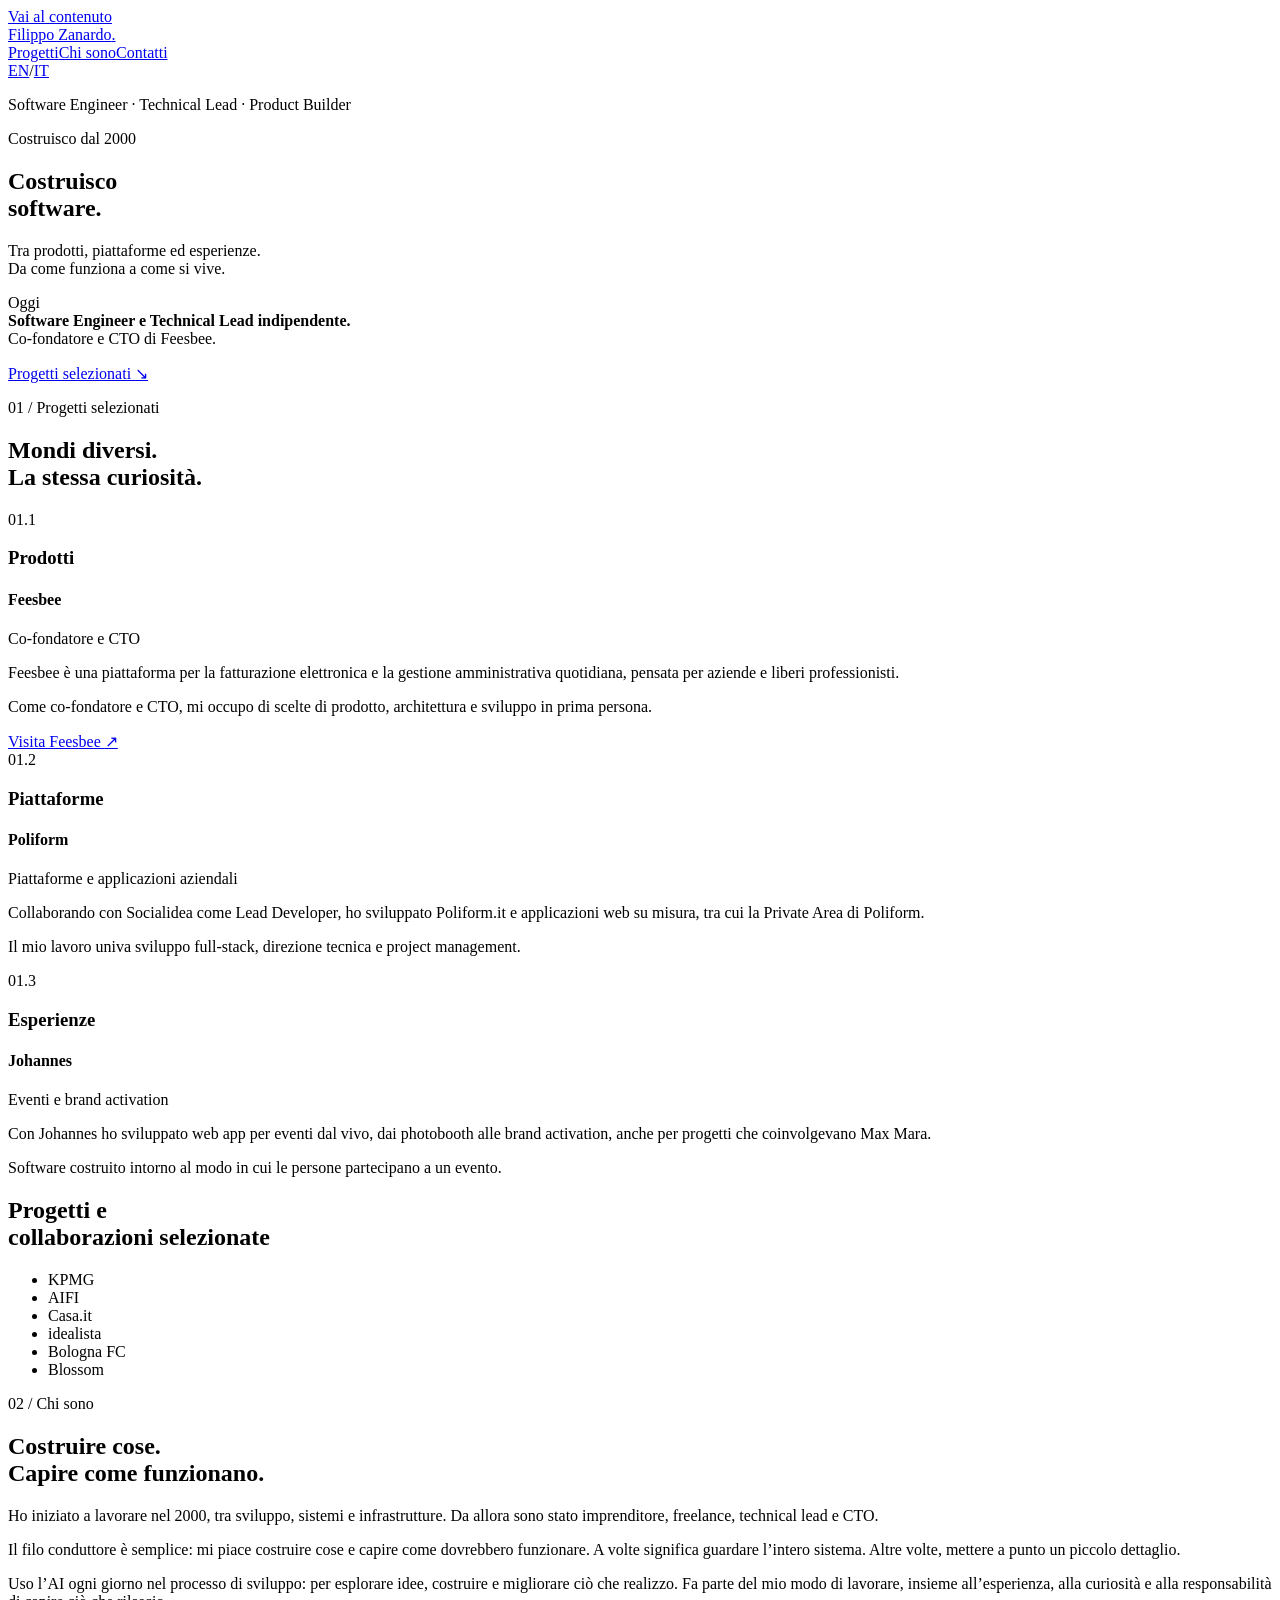
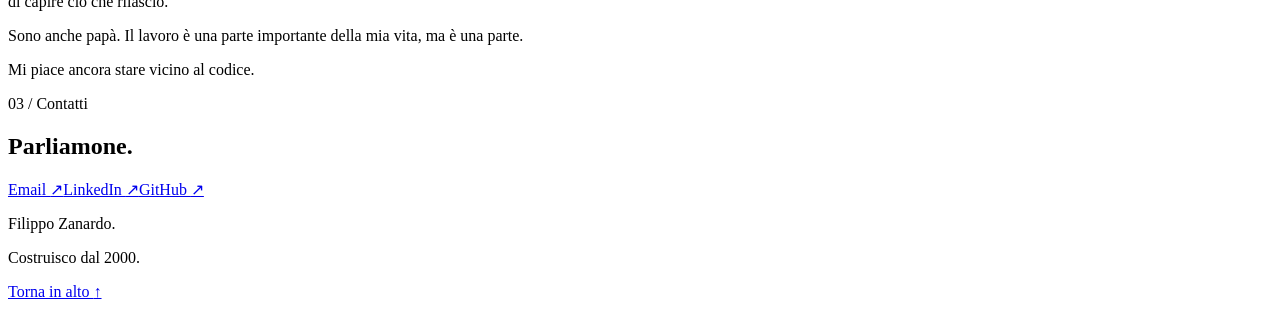
==== public/it/index.html @ d36ea714 "feat : site" ====
<!doctype html>
<html lang="it">
<head>
  <meta charset="utf-8">
  <meta name="viewport" content="width=device-width, initial-scale=1">
  <meta name="description" content="Software engineer, technical lead indipendente e product builder. Sviluppo software dal 2000. Co-fondatore e CTO di Feesbee.">
  <meta name="theme-color" content="#f3f2ec">
  <title>Filippo Zanardo — Software Engineer e Technical Lead indipendente</title>
  <link rel="icon" type="image/svg+xml" href="data:image/svg+xml,%3Csvg xmlns='http://www.w3.org/2000/svg' viewBox='0 0 32 32'%3E%3Cpath fill='%23e44226' d='M0 0h32v32H0z'/%3E%3Cpath fill='%23191917' d='M8 7h18v5H13v4h10v5H13v7H8z'/%3E%3C/svg%3E">
  <link rel="alternate" hreflang="en" href="https://filippozanardo.com/">
  <link rel="alternate" hreflang="it" href="https://filippozanardo.com/it/">
  <link rel="alternate" hreflang="x-default" href="https://filippozanardo.com/">
  <link rel="canonical" href="https://filippozanardo.com/it/">
  <link rel="stylesheet" href="/styles.css">
  <script src="/site.js" defer></script>
  <meta property="og:type" content="profile">
  <meta property="og:site_name" content="Filippo Zanardo">
  <meta property="og:title" content="Filippo Zanardo — Software Engineer e Technical Lead indipendente">
  <meta property="og:description" content="Software engineer, technical lead indipendente e product builder. Sviluppo software dal 2000. Co-fondatore e CTO di Feesbee.">
  <meta property="og:url" content="https://filippozanardo.com/it/">
  <meta property="og:locale" content="it_IT">
  <meta property="og:locale:alternate" content="en_US">
  <meta property="profile:first_name" content="Filippo">
  <meta property="profile:last_name" content="Zanardo">
  <meta name="twitter:card" content="summary">
  <meta name="twitter:title" content="Filippo Zanardo — Software Engineer e Technical Lead indipendente">
  <meta name="twitter:description" content="Software engineer, technical lead indipendente e product builder. Sviluppo software dal 2000. Co-fondatore e CTO di Feesbee.">
  <script type="application/ld+json">
{
  "@context": "https://schema.org",
  "@type": "ProfilePage",
  "@id": "https://filippozanardo.com/it/#profile",
  "url": "https://filippozanardo.com/it/",
  "name": "Filippo Zanardo — Software Engineer e Technical Lead indipendente",
  "description": "Software engineer, technical lead indipendente e product builder. Sviluppo software dal 2000. Co-fondatore e CTO di Feesbee.",
  "inLanguage": "it",
  "mainEntity": {
    "@type": "Person",
    "@id": "https://filippozanardo.com/#person",
    "name": "Filippo Zanardo",
    "url": "https://filippozanardo.com/",
    "jobTitle": "Software Engineer e Technical Lead indipendente",
    "description": "Software engineer, technical lead indipendente e product builder. Sviluppo software dal 2000. Co-fondatore e CTO di Feesbee.",
    "sameAs": [
      "https://www.linkedin.com/in/filippo-zanardo-43a0299/",
      "https://github.com/filippozanardo"
    ]
  }
}
  </script>
</head>
<body>
  <a class="skip-link" href="#main">Vai al contenuto</a>
  <header class="site-header wrap">
    <a class="wordmark" href="#top" aria-label="Filippo Zanardo — torna in alto">Filippo Zanardo<span class="accent">.</span></a>
    <nav aria-label="Navigazione principale"><a href="#work">Progetti</a><a href="#about">Chi sono</a><a href="#contact" data-contact-link>Contatti</a></nav><nav class="language-nav" aria-label="Lingua"><a href="/" lang="en" hreflang="en">EN</a><span aria-hidden="true">/</span><a href="/it/" lang="it" hreflang="it" aria-current="page">IT</a></nav>
  </header>
  <main id="main">
    <section class="hero wrap" id="top" aria-labelledby="hero-title">
      <div class="hero-meta"><p>Software Engineer · Technical Lead · Product Builder</p><p>Costruisco dal 2000</p></div>
      <h1 id="hero-title">Costruisco<br><span class="hero-last">software<span class="accent">.</span></span></h1>
      <div class="hero-bottom">
        <p class="hero-description">Tra prodotti, piattaforme ed esperienze.<br>Da come funziona a come si vive.</p>
        <div class="hero-current"><p>Oggi<br><strong>Software Engineer e Technical Lead indipendente.</strong><br>Co-fondatore e CTO di Feesbee.</p><div class="actions"><a class="text-link" href="#work">Progetti selezionati <span aria-hidden="true">↘</span></a><a class="text-link" data-cv-link hidden>Scarica il CV <span aria-hidden="true">↓</span></a></div></div>
      </div>
    </section>
    <section id="work" class="work wrap" aria-labelledby="work-title">
      <div class="section-heading"><p class="eyebrow">01 / Progetti selezionati</p><h2 id="work-title">Mondi diversi.<br>La stessa curiosità.</h2></div>
      <article class="work-row"><div class="work-category"><span class="index">01.1</span><h3>Prodotti</h3></div><div class="work-name"><h4>Feesbee</h4><p>Co-fondatore e CTO</p></div><div class="work-description"><p>Feesbee è una piattaforma per la fatturazione elettronica e la gestione amministrativa quotidiana, pensata per aziende e liberi professionisti.</p><p class="muted">Come co-fondatore e CTO, mi occupo di scelte di prodotto, architettura e sviluppo in prima persona.</p><a class="text-link" href="https://feesbee.com">Visita Feesbee <span aria-hidden="true">↗</span></a></div></article>
      <article class="work-row"><div class="work-category"><span class="index">01.2</span><h3>Piattaforme</h3></div><div class="work-name"><h4>Poliform</h4><p>Piattaforme e applicazioni aziendali</p></div><div class="work-description"><p>Collaborando con Socialidea come Lead Developer, ho sviluppato Poliform.it e applicazioni web su misura, tra cui la Private Area di Poliform.</p><p class="muted">Il mio lavoro univa sviluppo full-stack, direzione tecnica e project management.</p></div></article>
      <article class="work-row"><div class="work-category"><span class="index">01.3</span><h3>Esperienze</h3></div><div class="work-name"><h4>Johannes</h4><p>Eventi e brand activation</p></div><div class="work-description"><p>Con Johannes ho sviluppato web app per eventi dal vivo, dai photobooth alle brand activation, anche per progetti che coinvolgevano Max Mara.</p><p class="muted">Software costruito intorno al modo in cui le persone partecipano a un evento.</p></div></article>
    </section>
    <section class="collaborations wrap" aria-labelledby="collaborations-title"><h2 id="collaborations-title" class="eyebrow">Progetti e<br>collaborazioni selezionate</h2><div><ul class="names" aria-label="Progetti e collaborazioni selezionate"><li>KPMG</li><li>AIFI</li><li>Casa.it</li><li>idealista</li><li>Bologna FC</li><li>Blossom</li></ul></div></section>
    <section id="about" class="about" aria-labelledby="about-title"><div class="wrap about-grid"><p class="eyebrow">02 / Chi sono</p><div><h2 id="about-title">Costruire cose.<br>Capire come funzionano.</h2><div class="about-copy"><p>Ho iniziato a lavorare nel 2000, tra sviluppo, sistemi e infrastrutture. Da allora sono stato imprenditore, freelance, technical lead e CTO.</p><p>Il filo conduttore è semplice: mi piace costruire cose e capire come dovrebbero funzionare. A volte significa guardare l’intero sistema. Altre volte, mettere a punto un piccolo dettaglio.</p><p>Uso l’AI ogni giorno nel processo di sviluppo: per esplorare idee, costruire e migliorare ciò che realizzo. Fa parte del mio modo di lavorare, insieme all’esperienza, alla curiosità e alla responsabilità di capire ciò che rilascio.</p><p>Sono anche papà. Il lavoro è una parte importante della mia vita, ma è una parte.</p></div><p class="closing-line">Mi piace ancora stare vicino al codice.</p></div></div></section>
    <section id="contact" class="contact wrap" aria-labelledby="contact-title"><p class="eyebrow">03 / Contatti</p><div><h2 id="contact-title">Parliamone.</h2><div class="actions" id="contact-actions"><a class="text-link" href="mailto:zanardo.filippo@gmail.com">Email <span aria-hidden="true">↗</span></a><a class="text-link" href="https://www.linkedin.com/in/filippo-zanardo-43a0299/">LinkedIn <span aria-hidden="true">↗</span></a><a class="text-link" href="https://github.com/filippozanardo">GitHub <span aria-hidden="true">↗</span></a><a class="text-link" data-cv-link hidden>Scarica il CV <span aria-hidden="true">↓</span></a></div></div></section>
  </main>
  <footer class="site-footer wrap"><p>Filippo Zanardo<span class="accent">.</span></p><p>Costruisco dal 2000.</p><a href="#top">Torna in alto <span aria-hidden="true">↑</span></a></footer>
</body>
</html>
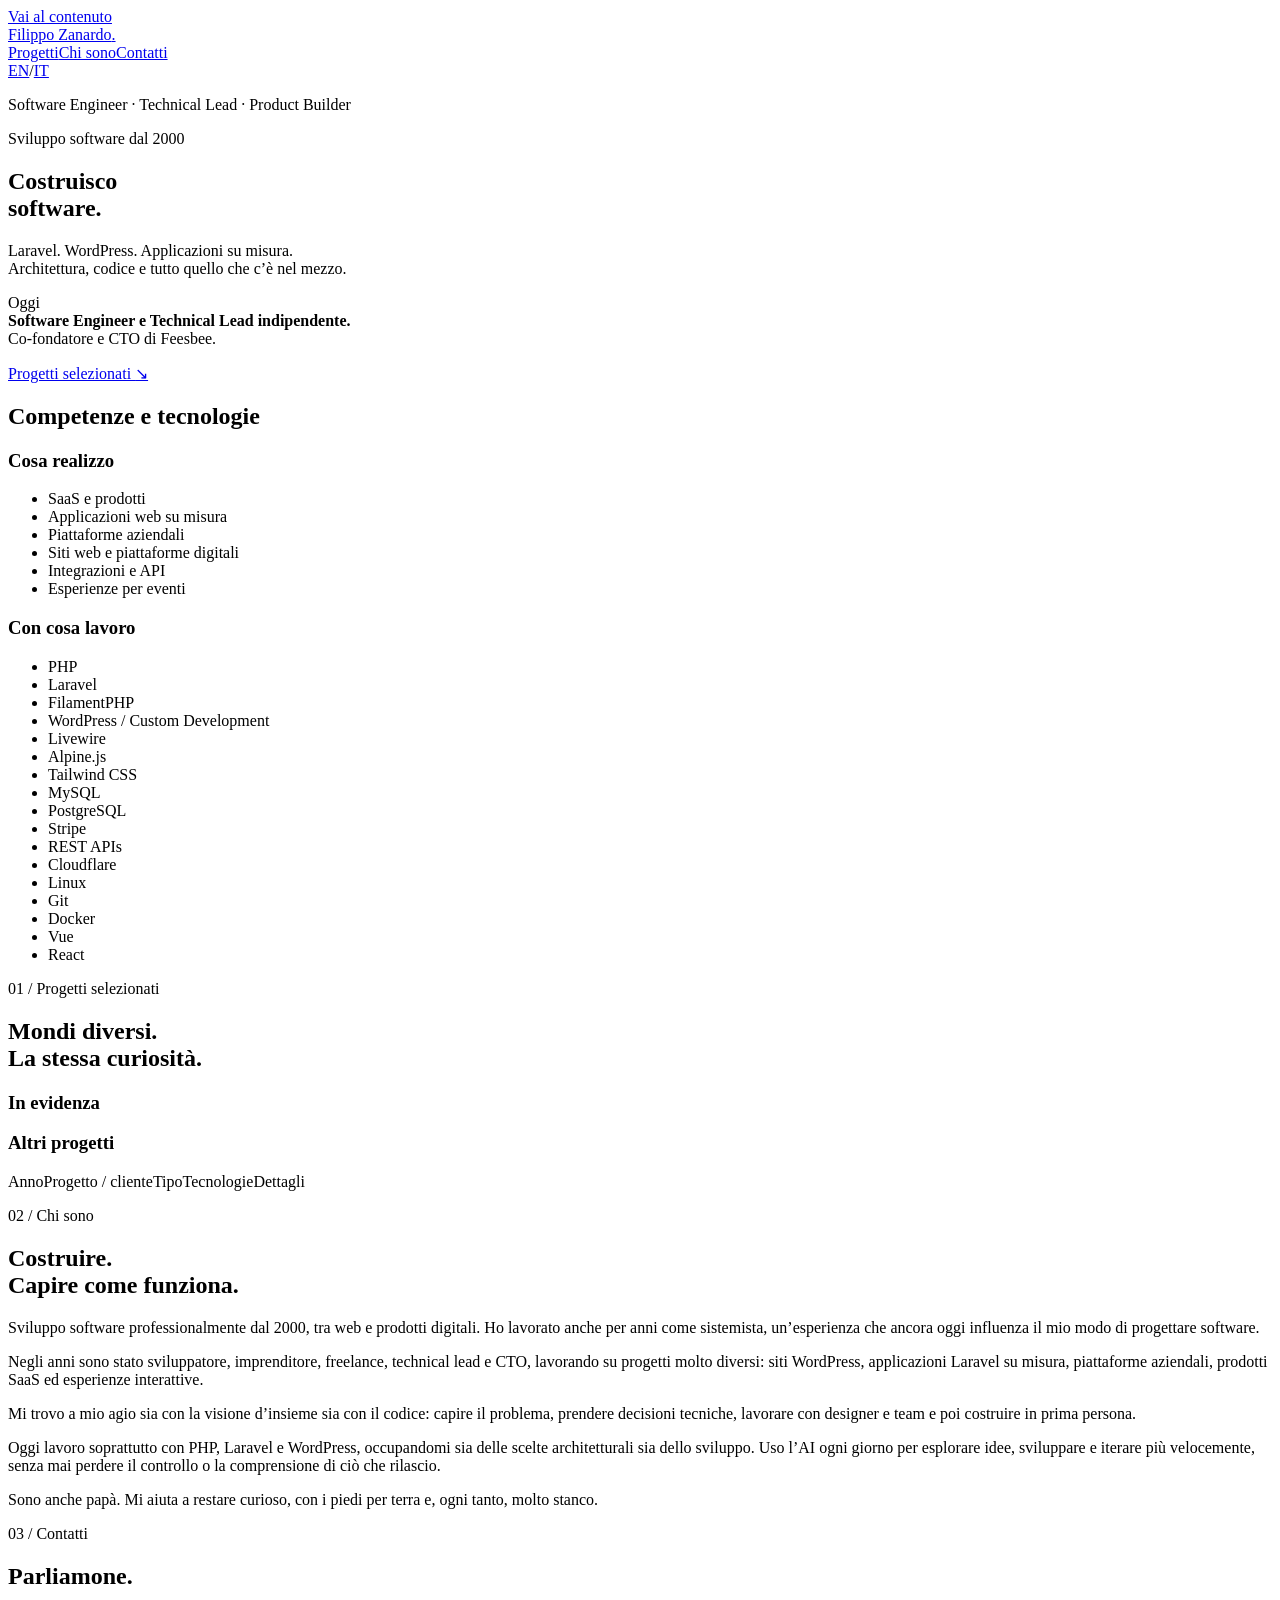
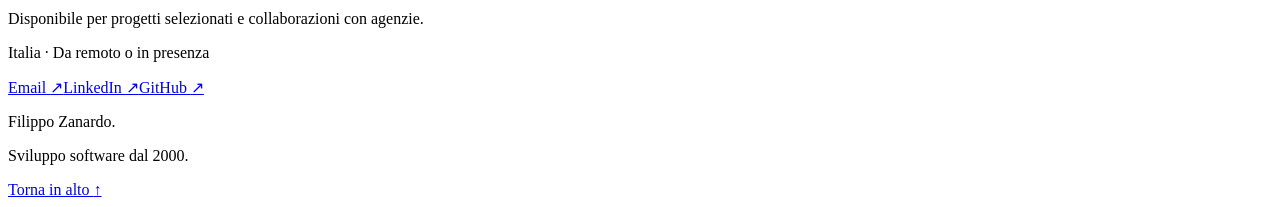
==== commit 349433bb: "feat : portfolio" ====
--- a/public/it/index.html
+++ b/public/it/index.html
@@ -57,23 +57,53 @@
   </header>
   <main id="main">
     <section class="hero wrap" id="top" aria-labelledby="hero-title">
-      <div class="hero-meta"><p>Software Engineer · Technical Lead · Product Builder</p><p>Costruisco dal 2000</p></div>
+      <div class="hero-meta"><p>Software Engineer · Technical Lead · Product Builder</p><p>Sviluppo software dal 2000</p></div>
       <h1 id="hero-title">Costruisco<br><span class="hero-last">software<span class="accent">.</span></span></h1>
       <div class="hero-bottom">
-        <p class="hero-description">Tra prodotti, piattaforme ed esperienze.<br>Da come funziona a come si vive.</p>
+        <p class="hero-description">Laravel. WordPress. Applicazioni su misura.<br>Architettura, codice e tutto quello che c’è nel mezzo.</p>
         <div class="hero-current"><p>Oggi<br><strong>Software Engineer e Technical Lead indipendente.</strong><br>Co-fondatore e CTO di Feesbee.</p><div class="actions"><a class="text-link" href="#work">Progetti selezionati <span aria-hidden="true">↘</span></a><a class="text-link" data-cv-link hidden>Scarica il CV <span aria-hidden="true">↓</span></a></div></div>
       </div>
     </section>
+    <section class="capabilities wrap" aria-labelledby="capabilities-title">
+      <h2 id="capabilities-title" class="sr-only">Competenze e tecnologie</h2>
+      <div class="capability-group"><h3 class="eyebrow">Cosa realizzo</h3><ul><li>SaaS e prodotti</li><li>Applicazioni web su misura</li><li>Piattaforme aziendali</li><li>Siti web e piattaforme digitali</li><li>Integrazioni e API</li><li>Esperienze per eventi</li></ul></div>
+      <div class="capability-group"><h3 class="eyebrow">Con cosa lavoro</h3><ul class="technology-list"><li>PHP</li><li>Laravel</li><li>FilamentPHP</li><li>WordPress / Custom Development</li><li>Livewire</li><li>Alpine.js</li><li>Tailwind CSS</li><li>MySQL</li><li>PostgreSQL</li><li>Stripe</li><li>REST APIs</li><li>Cloudflare</li><li>Linux</li><li>Git</li><li>Docker</li><li>Vue</li><li>React</li></ul></div>
+    </section>
     <section id="work" class="work wrap" aria-labelledby="work-title">
       <div class="section-heading"><p class="eyebrow">01 / Progetti selezionati</p><h2 id="work-title">Mondi diversi.<br>La stessa curiosità.</h2></div>
-      <article class="work-row"><div class="work-category"><span class="index">01.1</span><h3>Prodotti</h3></div><div class="work-name"><h4>Feesbee</h4><p>Co-fondatore e CTO</p></div><div class="work-description"><p>Feesbee è una piattaforma per la fatturazione elettronica e la gestione amministrativa quotidiana, pensata per aziende e liberi professionisti.</p><p class="muted">Come co-fondatore e CTO, mi occupo di scelte di prodotto, architettura e sviluppo in prima persona.</p><a class="text-link" href="https://feesbee.com">Visita Feesbee <span aria-hidden="true">↗</span></a></div></article>
-      <article class="work-row"><div class="work-category"><span class="index">01.2</span><h3>Piattaforme</h3></div><div class="work-name"><h4>Poliform</h4><p>Piattaforme e applicazioni aziendali</p></div><div class="work-description"><p>Collaborando con Socialidea come Lead Developer, ho sviluppato Poliform.it e applicazioni web su misura, tra cui la Private Area di Poliform.</p><p class="muted">Il mio lavoro univa sviluppo full-stack, direzione tecnica e project management.</p></div></article>
-      <article class="work-row"><div class="work-category"><span class="index">01.3</span><h3>Esperienze</h3></div><div class="work-name"><h4>Johannes</h4><p>Eventi e brand activation</p></div><div class="work-description"><p>Con Johannes ho sviluppato web app per eventi dal vivo, dai photobooth alle brand activation, anche per progetti che coinvolgevano Max Mara.</p><p class="muted">Software costruito intorno al modo in cui le persone partecipano a un evento.</p></div></article>
+      <div class="featured-heading"><h3>In evidenza</h3></div>
+      <ol class="featured-work" data-featured-work></ol>
+      <h3 class="index-title">Altri progetti</h3>
+      <div class="project-index-heading" aria-hidden="true"><span>Anno</span><span>Progetto / cliente</span><span>Tipo</span><span>Tecnologie</span><span>Dettagli</span></div>
+      <ol class="project-index" data-project-index></ol>
     </section>
-    <section class="collaborations wrap" aria-labelledby="collaborations-title"><h2 id="collaborations-title" class="eyebrow">Progetti e<br>collaborazioni selezionate</h2><div><ul class="names" aria-label="Progetti e collaborazioni selezionate"><li>KPMG</li><li>AIFI</li><li>Casa.it</li><li>idealista</li><li>Bologna FC</li><li>Blossom</li></ul></div></section>
-    <section id="about" class="about" aria-labelledby="about-title"><div class="wrap about-grid"><p class="eyebrow">02 / Chi sono</p><div><h2 id="about-title">Costruire cose.<br>Capire come funzionano.</h2><div class="about-copy"><p>Ho iniziato a lavorare nel 2000, tra sviluppo, sistemi e infrastrutture. Da allora sono stato imprenditore, freelance, technical lead e CTO.</p><p>Il filo conduttore è semplice: mi piace costruire cose e capire come dovrebbero funzionare. A volte significa guardare l’intero sistema. Altre volte, mettere a punto un piccolo dettaglio.</p><p>Uso l’AI ogni giorno nel processo di sviluppo: per esplorare idee, costruire e migliorare ciò che realizzo. Fa parte del mio modo di lavorare, insieme all’esperienza, alla curiosità e alla responsabilità di capire ciò che rilascio.</p><p>Sono anche papà. Il lavoro è una parte importante della mia vita, ma è una parte.</p></div><p class="closing-line">Mi piace ancora stare vicino al codice.</p></div></div></section>
-    <section id="contact" class="contact wrap" aria-labelledby="contact-title"><p class="eyebrow">03 / Contatti</p><div><h2 id="contact-title">Parliamone.</h2><div class="actions" id="contact-actions"><a class="text-link" href="mailto:zanardo.filippo@gmail.com">Email <span aria-hidden="true">↗</span></a><a class="text-link" href="https://www.linkedin.com/in/filippo-zanardo-43a0299/">LinkedIn <span aria-hidden="true">↗</span></a><a class="text-link" href="https://github.com/filippozanardo">GitHub <span aria-hidden="true">↗</span></a><a class="text-link" data-cv-link hidden>Scarica il CV <span aria-hidden="true">↓</span></a></div></div></section>
+    <dialog class="project-dialog" aria-labelledby="project-dialog-title" aria-describedby="project-dialog-description">
+      <div class="dialog-top"><p class="eyebrow">Progetti selezionati<span data-project-year-wrap hidden> / <span data-project-year></span></span></p><button class="dialog-close" type="button" data-dialog-close aria-label="Chiudi i dettagli del progetto">Chiudi <span aria-hidden="true">×</span></button></div>
+      <h2 id="project-dialog-title" data-project-title></h2>
+      <p class="dialog-description" id="project-dialog-description" data-project-description></p>
+      <dl class="project-facts"><div><dt>Ruolo</dt><dd data-project-role></dd></div><div><dt>Tecnologie</dt><dd data-project-technologies></dd></div><div><dt>Attività svolte</dt><dd data-project-work></dd></div></dl>
+      <img data-project-image hidden alt="">
+      <a class="text-link" data-project-url hidden>Visita il progetto <span aria-hidden="true">↗</span></a>
+    </dialog>
+    <section id="about" class="about" aria-labelledby="about-title">
+      <div class="wrap about-layout">
+        <p class="eyebrow">02 / Chi sono</p>
+        <h2 id="about-title">Costruire.<br>Capire come funziona.</h2>
+        <div class="about-copy">
+          <div class="about-column">
+            <p>Sviluppo software professionalmente dal 2000, tra web e prodotti digitali. Ho lavorato anche per anni come sistemista, un’esperienza che ancora oggi influenza il mio modo di progettare software.</p>
+            <p>Negli anni sono stato sviluppatore, imprenditore, freelance, technical lead e CTO, lavorando su progetti molto diversi: siti WordPress, applicazioni Laravel su misura, piattaforme aziendali, prodotti SaaS ed esperienze interattive.</p>
+          </div>
+          <div class="about-column">
+            <p>Mi trovo a mio agio sia con la visione d’insieme sia con il codice: capire il problema, prendere decisioni tecniche, lavorare con designer e team e poi costruire in prima persona.</p>
+            <p>Oggi lavoro soprattutto con PHP, Laravel e WordPress, occupandomi sia delle scelte architetturali sia dello sviluppo. Uso l’AI ogni giorno per esplorare idee, sviluppare e iterare più velocemente, senza mai perdere il controllo o la comprensione di ciò che rilascio.</p>
+          </div>
+          <p class="about-personal">Sono anche papà. Mi aiuta a restare curioso, con i piedi per terra e, ogni tanto, molto stanco.</p>
+        </div>
+      </div>
+    </section>
+    <section id="contact" class="contact wrap" aria-labelledby="contact-title"><p class="eyebrow">03 / Contatti</p><div><h2 id="contact-title">Parliamone.</h2><p class="availability">Disponibile per progetti selezionati e collaborazioni con agenzie.</p><p class="location">Italia · Da remoto o in presenza</p><div class="actions" id="contact-actions"><a class="text-link" href="mailto:zanardo.filippo@gmail.com">Email <span aria-hidden="true">↗</span></a><a class="text-link" href="https://www.linkedin.com/in/filippo-zanardo-43a0299/">LinkedIn <span aria-hidden="true">↗</span></a><a class="text-link" href="https://github.com/filippozanardo">GitHub <span aria-hidden="true">↗</span></a><a class="text-link" data-cv-link hidden>Scarica il CV <span aria-hidden="true">↓</span></a></div></div></section>
   </main>
-  <footer class="site-footer wrap"><p>Filippo Zanardo<span class="accent">.</span></p><p>Costruisco dal 2000.</p><a href="#top">Torna in alto <span aria-hidden="true">↑</span></a></footer>
+  <footer class="site-footer wrap"><p>Filippo Zanardo<span class="accent">.</span></p><p>Sviluppo software dal 2000.</p><a href="#top">Torna in alto <span aria-hidden="true">↑</span></a></footer>
 </body>
 </html>
